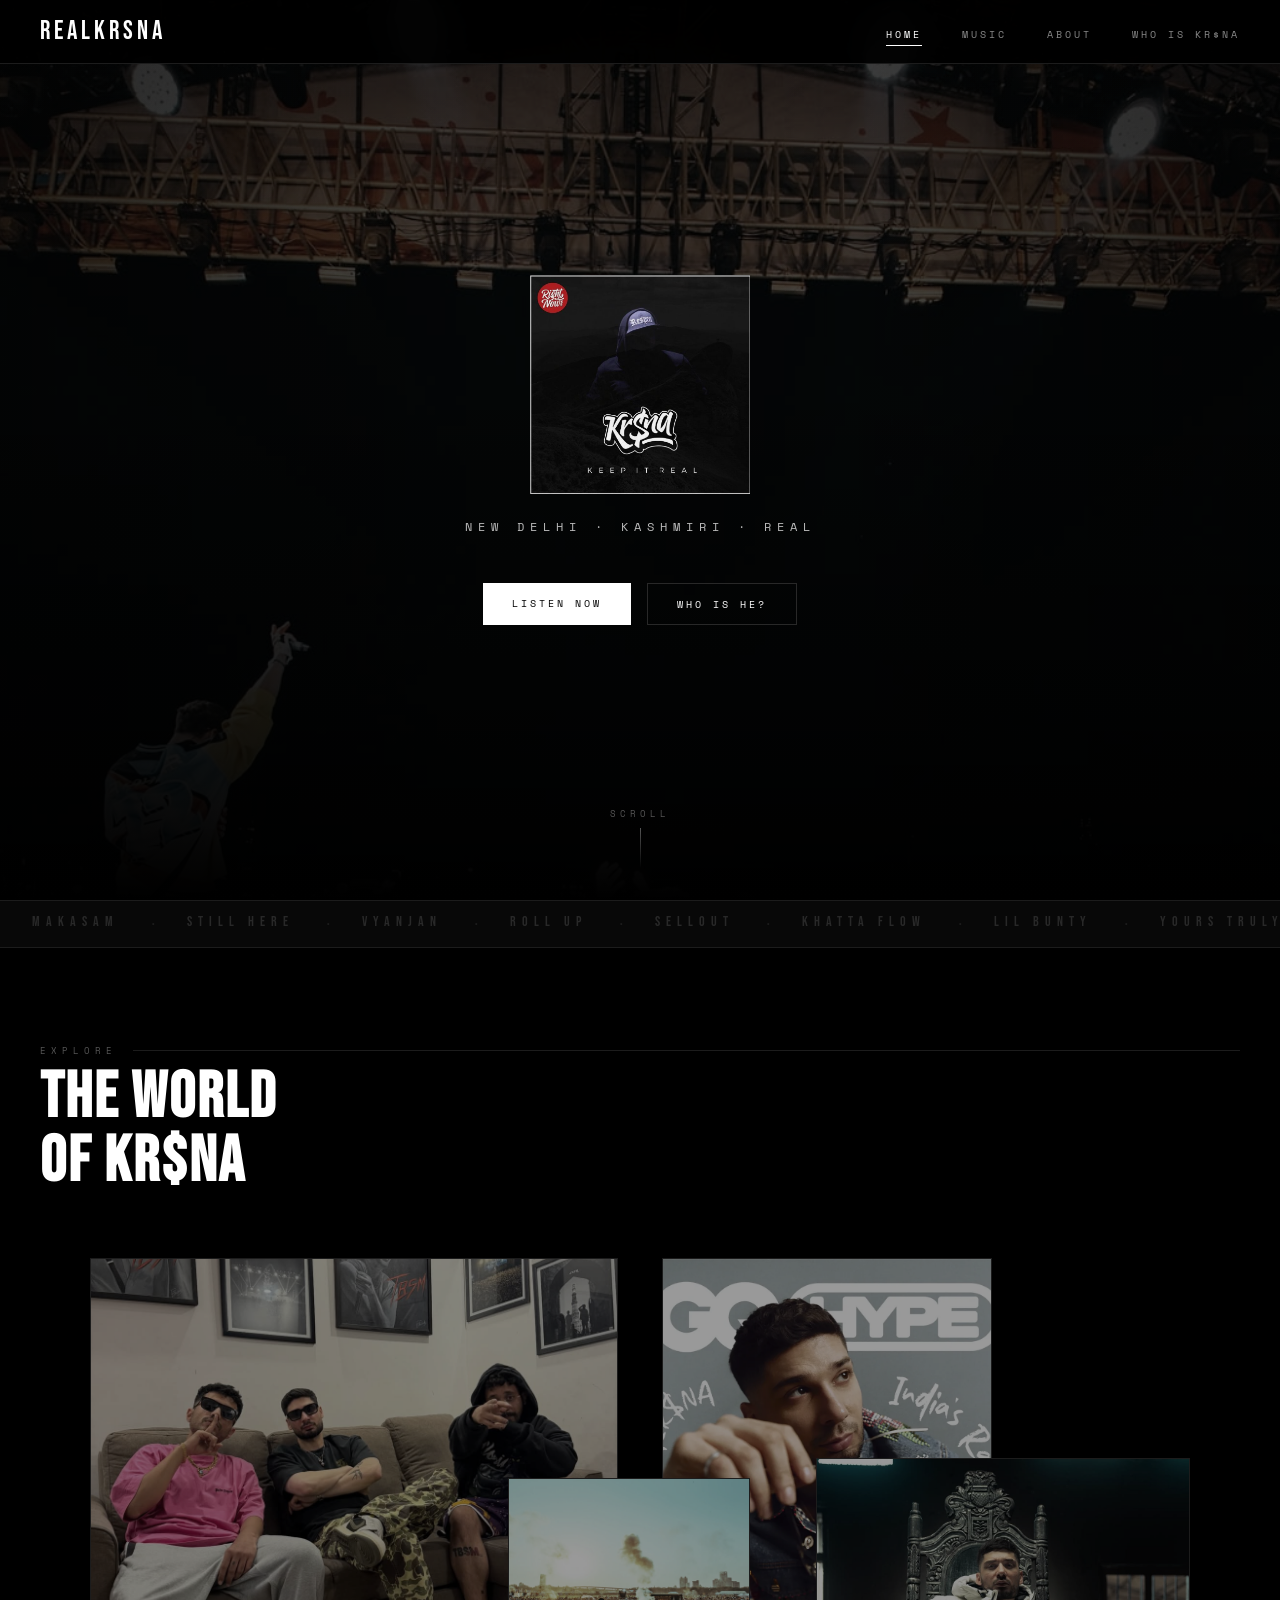
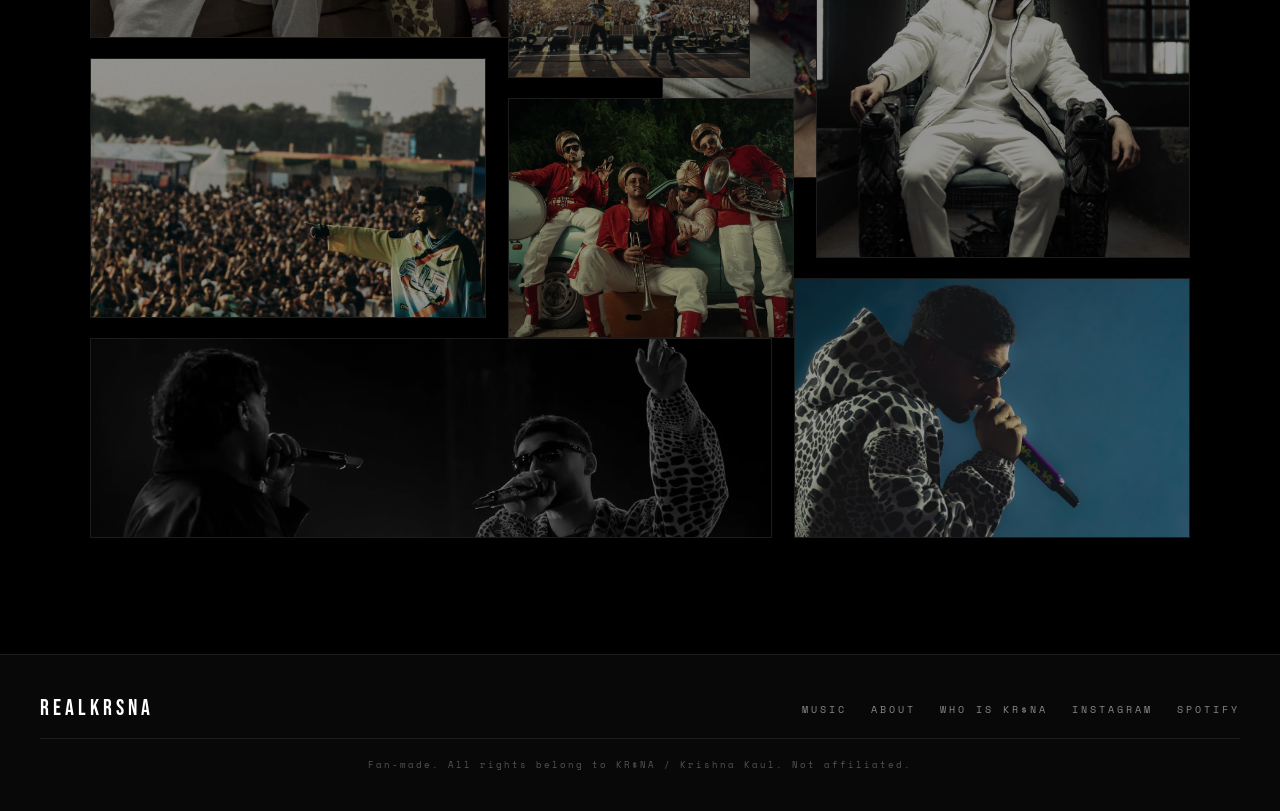
==== index.html @ 41a0c389 "first commit - realkrsna fan site" ====
<!DOCTYPE html>
<html lang="en">
<head>
  <meta charset="UTF-8"/>
  <meta name="viewport" content="width=device-width, initial-scale=1.0"/>
  <title>RealKRSNA - Home</title>
  <link rel="stylesheet" href="css/style.css">
  <style>
    /* ── HERO ── */
    .hero {
      position: relative;
      height: 100vh;
      display: flex;
      flex-direction: column;
      align-items: center;
      justify-content: center;
      overflow: hidden;
    }

    /* Background image */
    .hero-bg {
      position: absolute; inset: 0;
      background-image: url('../images/hero-bg.jpg');
      /* REPLACE: put your KR$NA image as hero-bg.jpg in /images/ */
      background-size: cover;
      background-position: center top;
      filter: brightness(0.3) grayscale(0.4);
      transform: scale(1.05);
      transition: transform 8s ease;
    }
    .hero:hover .hero-bg { transform: scale(1.0); }

    /* Dark vignette over image */
    .hero-vignette {
      position: absolute; inset: 0;
      background:
        linear-gradient(to bottom, rgba(0,0,0,0.2) 0%, rgba(0,0,0,0.0) 40%, rgba(0,0,0,0.6) 80%, rgba(0,0,0,1) 100%),
        linear-gradient(to right, rgba(0,0,0,0.4) 0%, transparent 40%, transparent 60%, rgba(0,0,0,0.4) 100%);
    }

    .hero-content {
      position: relative; z-index: 2;
      text-align: center;
      display: flex; flex-direction: column;
      align-items: center;
    }

    /* Logo image - replace with your actual KR$NA logo */
    .hero-logo-img {
      width: clamp(120px, 20vw, 220px);
      margin-bottom: 1.5rem;
      /* If your logo is WHITE / light coloured on transparent - keep as is, no filter needed */
      /* If your logo is BLACK / dark coloured on transparent - uncomment the line below: */
      /* filter: invert(1); */
      opacity: 0.95;
    }

    /* Fallback text logo if no image yet */
    .hero-logo-text {
      font-family: 'Bebas Neue', sans-serif;
      font-size: clamp(5rem, 14vw, 12rem);
      letter-spacing: -2px;
      line-height: 0.9;
      color: var(--white);
      margin-bottom: 0.5rem;
    }

    .hero-tagline {
      font-family: 'Space Mono', monospace;
      font-size: clamp(0.6rem, 1.5vw, 0.75rem);
      letter-spacing: 6px;
      text-transform: uppercase;
      color: var(--gray3);
      margin-bottom: 3rem;
    }

    .hero-cta {
      display: flex; gap: 1rem; flex-wrap: wrap; justify-content: center;
    }

    /* Scroll hint */
    .scroll-hint {
      position: absolute; bottom: 2rem; left: 50%; transform: translateX(-50%);
      z-index: 2;
      font-family: 'Space Mono', monospace;
      font-size: 0.55rem;
      letter-spacing: 4px;
      text-transform: uppercase;
      color: var(--gray);
      display: flex; flex-direction: column; align-items: center; gap: 0.5rem;
      animation: bounce 2s ease infinite;
    }
    .scroll-hint::after {
      content: '';
      width: 1px; height: 40px;
      background: linear-gradient(to bottom, var(--gray), transparent);
    }
    @keyframes bounce {
      0%, 100% { transform: translateX(-50%) translateY(0); }
      50% { transform: translateX(-50%) translateY(6px); }
    }

    /* ── COLLAGE SECTION ── */
    .collage-section {
      padding: 6rem 2.5rem;
      background: var(--black);
    }

    /* Overlapping collage grid */
    .collage-grid {
      position: relative;
      /* Total canvas height - adjust if needed */
      height: 900px;
      max-width: 1100px;
      margin: 0 auto;
    }

    .collage-card {
      position: absolute;
      overflow: hidden;
      cursor: pointer;
      background: var(--card);
      border: 1px solid var(--border);
      transition: z-index 0s, transform 0.4s ease, border-color 0.3s;
      text-decoration: none;
      display: block;
    }
    .collage-card:hover {
      border-color: var(--b2);
      z-index: 10 !important;
    }
    .collage-card:hover .card-img { filter: brightness(0.4) grayscale(0.2); }
    .collage-card:hover .card-body { opacity: 1; transform: translateY(0); }

    .card-img {
      width: 100%; height: 100%;
      object-fit: cover;
      display: block;
      filter: brightness(0.6) grayscale(0.3);
      transition: filter 0.4s;
    }
    /* Placeholder when no image yet */
    .card-img-placeholder {
      width: 100%; height: 100%;
      background: var(--deep);
      display: flex; align-items: center; justify-content: center;
      font-family: 'Bebas Neue', sans-serif;
      font-size: 2rem;
      color: var(--border);
      letter-spacing: 3px;
    }

    .card-body {
      position: absolute; inset: 0;
      display: flex; flex-direction: column;
      justify-content: flex-end;
      padding: 1.5rem;
      background: linear-gradient(to top, rgba(0,0,0,0.9) 0%, rgba(0,0,0,0.3) 50%, transparent 100%);
      opacity: 0;
      transform: translateY(6px);
      transition: opacity 0.3s, transform 0.3s;
    }

    .card-label {
      font-family: 'Space Mono', monospace;
      font-size: 0.55rem;
      letter-spacing: 4px;
      text-transform: uppercase;
      color: var(--gray2);
      margin-bottom: 0.3rem;
    }
    .card-title {
      font-family: 'Bebas Neue', sans-serif;
      font-size: 1.6rem;
      letter-spacing: 2px;
      color: var(--white);
      line-height: 1;
    }
    .card-arrow {
      margin-top: 0.6rem;
      font-family: 'Space Mono', monospace;
      font-size: 0.6rem;
      letter-spacing: 3px;
      color: var(--gray3);
    }

    /* ── CARD POSITIONS & SIZES ── */
    /* Each card has different size + position for collage feel */
    /* Feel free to tweak these coordinates once your images are in */

    .card-1 {
      /* Large - top left landscape */
      left: 0; top: 0;
      width: 48%; height: 380px;
      z-index: 3;
    }
    .card-2 {
      /* Tall portrait - top right */
      left: 52%; top: 0;
      width: 30%; height: 520px;
      z-index: 2;
    }
    .card-3 {
      /* Small square - overlapping card 1 and 2 */
      left: 38%; top: 220px;
      width: 22%; height: 200px;
      z-index: 5;
    }
    .card-4 {
      /* Wide - mid left */
      left: 0; top: 400px;
      width: 36%; height: 260px;
      z-index: 2;
    }
    .card-5 {
      /* Medium - mid center */
      left: 38%; top: 440px;
      width: 26%; height: 240px;
      z-index: 4;
    }
    .card-6 {
      /* Tall - far right */
      left: 66%; top: 200px;
      width: 34%; height: 400px;
      z-index: 2;
    }
    .card-7 {
      /* Wide - bottom spanning */
      left: 0; top: 680px;
      width: 62%; height: 200px;
      z-index: 3;
    }
    .card-8 {
      /* Small square - bottom right */
      left: 64%; top: 620px;
      width: 36%; height: 260px;
      z-index: 2;
    }

    @media (max-width: 900px) {
      .collage-grid {
        height: auto;
        display: grid;
        grid-template-columns: 1fr 1fr;
        gap: 0.6rem;
      }
      .collage-card {
        position: static;
        width: 100% !important;
        height: 200px !important;
        z-index: 1 !important;
      }
      .card-1 { grid-column: span 2; height: 280px !important; }
      .card-body { opacity: 1; transform: translateY(0); }
    }

    @media (max-width: 480px) {
      .collage-grid { grid-template-columns: 1fr; }
      .card-1 { grid-column: span 1; }
      .collage-section { padding: 4rem 1rem; }
    }
  </style>
</head>
<body>

<!-- NAV -->
<nav class="nav">
  <a class="nav-logo" href="index.html">RealKRSNA</a>
  <ul class="nav-links">
    <li><a href="index.html" class="active">Home</a></li>
    <li><a href="pages/music.html">Music</a></li>
    <li><a href="pages/about.html">About</a></li>
    <li><a href="pages/who-is-krsna.html">Who is KR$NA</a></li>
  </ul>
</nav>

<!-- HERO -->
<div class="hero">
  <!-- REPLACE: add your KR$NA background photo as /images/hero-bg.jpg -->
  <div class="hero-bg"></div>
  <div class="hero-vignette"></div>

  <div class="hero-content">
    <!-- OPTION A: Use logo image - put your logo at /images/logo.png -->
    <img class="hero-logo-img" src="images/logo.png"
      onerror="this.style.display='none'; document.getElementById('fallback-logo').style.display='block';"
      alt="KR$NA Logo">

    <!-- OPTION B: Fallback text logo (shows if logo.png missing) -->
    <div class="hero-logo-text" id="fallback-logo" style="display:none;">KR$NA</div>

    <p class="hero-tagline">New Delhi · Kashmiri · Real</p>

    <div class="hero-cta">
      <a href="pages/music.html" class="btn btn-white">Listen Now</a>
      <a href="pages/who-is-krsna.html" class="btn btn-outline">Who is he?</a>
    </div>
  </div>

  <div class="scroll-hint">Scroll</div>
</div>

<!-- MARQUEE -->
<div class="marquee">
  <div class="marquee-track">
    <span class="marquee-item">MAKASAM</span><span class="marquee-sep">·</span>
    <span class="marquee-item">STILL HERE</span><span class="marquee-sep">·</span>
    <span class="marquee-item">VYANJAN</span><span class="marquee-sep">·</span>
    <span class="marquee-item">ROLL UP</span><span class="marquee-sep">·</span>
    <span class="marquee-item">SELLOUT</span><span class="marquee-sep">·</span>
    <span class="marquee-item">KHATTA FLOW</span><span class="marquee-sep">·</span>
    <span class="marquee-item">LIL BUNTY</span><span class="marquee-sep">·</span>
    <span class="marquee-item">YOURS TRULY</span><span class="marquee-sep">·</span>
    <span class="marquee-item">MAHARANI</span><span class="marquee-sep">·</span>
    <span class="marquee-item">KNOCK KNOCK</span><span class="marquee-sep">·</span>
    <!-- duplicate -->
    <span class="marquee-item">MAKASAM</span><span class="marquee-sep">·</span>
    <span class="marquee-item">STILL HERE</span><span class="marquee-sep">·</span>
    <span class="marquee-item">VYANJAN</span><span class="marquee-sep">·</span>
    <span class="marquee-item">ROLL UP</span><span class="marquee-sep">·</span>
    <span class="marquee-item">SELLOUT</span><span class="marquee-sep">·</span>
    <span class="marquee-item">KHATTA FLOW</span><span class="marquee-sep">·</span>
    <span class="marquee-item">LIL BUNTY</span><span class="marquee-sep">·</span>
    <span class="marquee-item">YOURS TRULY</span><span class="marquee-sep">·</span>
    <span class="marquee-item">MAHARANI</span><span class="marquee-sep">·</span>
    <span class="marquee-item">KNOCK KNOCK</span><span class="marquee-sep">·</span>
  </div>
</div>

<!-- COLLAGE SECTION -->
<section class="collage-section">
  <div class="sec-label fade-up">Explore</div>
  <h2 class="sec-title fade-up" style="margin-bottom:4rem;">The World<br>of KR$NA</h2>

  <div class="collage-grid fade-up">

    <!-- Card 1 - Music (large) -->
    <a class="collage-card card-1" href="pages/music.html">
      <img class="card-img" src="images/card1.jpg"
        onerror="this.style.display='none'; this.nextElementSibling.style.display='flex';"
        alt="Music">
      <div class="card-img-placeholder" style="display:none;">MUSIC</div>
      <div class="card-body">
        <div class="card-label">Section 01</div>
        <div class="card-title">Music</div>
        <div class="card-arrow">Underrated Tracks →</div>
      </div>
    </a>

    <!-- Card 2 - Who is KR$NA (tall) -->
    <a class="collage-card card-2" href="pages/who-is-krsna.html">
      <img class="card-img" src="images/card2.jpg"
        onerror="this.style.display='none'; this.nextElementSibling.style.display='flex';"
        alt="Who is KR$NA">
      <div class="card-img-placeholder" style="display:none;">KR$NA</div>
      <div class="card-body">
        <div class="card-label">Section 02</div>
        <div class="card-title">Who is KR$NA</div>
        <div class="card-arrow">The Journey →</div>
      </div>
    </a>

    <!-- Card 3 - About (small, overlapping) -->
    <a class="collage-card card-3" href="pages/about.html">
      <img class="card-img" src="images/card3.jpg"
        onerror="this.style.display='none'; this.nextElementSibling.style.display='flex';"
        alt="About">
      <div class="card-img-placeholder" style="display:none;">ABOUT</div>
      <div class="card-body">
        <div class="card-label">Section 03</div>
        <div class="card-title">About</div>
        <div class="card-arrow">This Site →</div>
      </div>
    </a>

    <!-- Card 4 - The Beef -->
    <a class="collage-card card-4" href="pages/who-is-krsna.html#beef">
      <img class="card-img" src="images/card4.jpg"
        onerror="this.style.display='none'; this.nextElementSibling.style.display='flex';"
        alt="The Beef">
      <div class="card-img-placeholder" style="display:none;">BEEF</div>
      <div class="card-body">
        <div class="card-label">Chapter</div>
        <div class="card-title">The Beef</div>
        <div class="card-arrow">Makasam Era →</div>
      </div>
    </a>

    <!-- Card 5 - Community -->
    <a class="collage-card card-5" href="pages/about.html#community">
      <img class="card-img" src="images/card5.jpg"
        onerror="this.style.display='none'; this.nextElementSibling.style.display='flex';"
        alt="Community">
      <div class="card-img-placeholder" style="display:none;">COMMUNITY</div>
      <div class="card-body">
        <div class="card-label">Join</div>
        <div class="card-title">Community</div>
        <div class="card-arrow">Fan Fam →</div>
      </div>
    </a>

    <!-- Card 6 - Discography -->
    <a class="collage-card card-6" href="pages/music.html#discography">
      <img class="card-img" src="images/card6.jpg"
        onerror="this.style.display='none'; this.nextElementSibling.style.display='flex';"
        alt="Discography">
      <div class="card-img-placeholder" style="display:none;">DISCOS</div>
      <div class="card-body">
        <div class="card-label">Albums</div>
        <div class="card-title">Discography</div>
        <div class="card-arrow">View All →</div>
      </div>
    </a>

    <!-- Card 7 - The Timeline -->
    <a class="collage-card card-7" href="pages/who-is-krsna.html#timeline">
      <img class="card-img" src="images/card7.jpg"
        onerror="this.style.display='none'; this.nextElementSibling.style.display='flex';"
        alt="Timeline">
      <div class="card-img-placeholder" style="display:none;">TIMELINE</div>
      <div class="card-body">
        <div class="card-label">2006 → Now</div>
        <div class="card-title">The Timeline</div>
        <div class="card-arrow">20 Years →</div>
      </div>
    </a>

    <!-- Card 8 - Listen Now -->
    <a class="collage-card card-8" href="pages/music.html">
      <img class="card-img" src="images/card8.jpg"
        onerror="this.style.display='none'; this.nextElementSibling.style.display='flex';"
        alt="Listen">
      <div class="card-img-placeholder" style="display:none;">LISTEN</div>
      <div class="card-body">
        <div class="card-label">Player</div>
        <div class="card-title">Listen Now</div>
        <div class="card-arrow">Play Tracks →</div>
      </div>
    </a>

  </div>
</section>

<!-- FOOTER -->
<footer class="footer">
  <div class="footer-logo">RealKRSNA</div>
  <div class="footer-links">
    <a href="pages/music.html">Music</a>
    <a href="pages/about.html">About</a>
    <a href="pages/who-is-krsna.html">Who is KR$NA</a>
    <a href="https://www.instagram.com/realkrsna" target="_blank">Instagram</a>
    <a href="https://open.spotify.com/artist/5NoLFq1PsMnIhAbobREzHm" target="_blank">Spotify</a>
  </div>
  <div class="footer-note">Fan-made. All rights belong to KR$NA / Krishna Kaul. Not affiliated.</div>
</footer>

<script src="js/main.js"></script>
</body>
</html>
---- css/style.css ----
/* ── RealKRSNA - Global Styles ── */
@import url('https://fonts.googleapis.com/css2?family=Bebas+Neue&family=Inter:wght@300;400;500&family=Space+Mono:wght@400;700&display=swap');

*, *::before, *::after { box-sizing: border-box; margin: 0; padding: 0; }

:root {
  --black:   #000000;
  --off:     #080808;
  --deep:    #0d0d0d;
  --card:    #111111;
  --border:  #1c1c1c;
  --b2:      #282828;
  --white:   #ffffff;
  --offwhite:#e8e6e1;
  --gray:    #555555;
  --gray2:   #888888;
  --gray3:   #bbbbbb;
  --accent:  #ffffff;
}

html { scroll-behavior: smooth; font-size: 16px; }

body {
  background: var(--black);
  color: var(--offwhite);
  font-family: 'Inter', sans-serif;
  font-weight: 400;
  overflow-x: hidden;
  -webkit-font-smoothing: antialiased;
}

/* SCROLLBAR */
::-webkit-scrollbar { width: 2px; }
::-webkit-scrollbar-track { background: var(--black); }
::-webkit-scrollbar-thumb { background: var(--b2); }

/* SELECTION */
::selection { background: var(--white); color: var(--black); }

/* ── NAV ── */
.nav {
  position: fixed; top: 0; left: 0; right: 0; z-index: 900;
  display: flex; align-items: center; justify-content: space-between;
  padding: 0 2.5rem;
  height: 64px;
  background: rgba(0,0,0,0.92);
  border-bottom: 1px solid var(--border);
  backdrop-filter: blur(20px);
  -webkit-backdrop-filter: blur(20px);
}

.nav-logo {
  font-family: 'Bebas Neue', sans-serif;
  font-size: 1.6rem;
  letter-spacing: 4px;
  color: var(--white);
  text-decoration: none;
  user-select: none;
}

.nav-links {
  display: flex;
  list-style: none;
  gap: 2.5rem;
  align-items: center;
}

.nav-links a {
  font-family: 'Space Mono', monospace;
  font-size: 0.65rem;
  letter-spacing: 3px;
  text-transform: uppercase;
  text-decoration: none;
  color: var(--gray2);
  transition: color 0.2s;
  position: relative;
}

.nav-links a::after {
  content: '';
  position: absolute;
  bottom: -4px; left: 0; right: 100%;
  height: 1px;
  background: var(--white);
  transition: right 0.25s ease;
}

.nav-links a:hover { color: var(--white); }
.nav-links a:hover::after { right: 0; }
.nav-links a.active { color: var(--white); }
.nav-links a.active::after { right: 0; }

/* ── BUTTONS ── */
.btn {
  font-family: 'Space Mono', monospace;
  font-size: 0.65rem;
  letter-spacing: 3px;
  text-transform: uppercase;
  text-decoration: none;
  padding: 0.75rem 1.8rem;
  display: inline-block;
  cursor: pointer;
  border: none;
  transition: all 0.2s;
}

.btn-white {
  background: var(--white);
  color: var(--black);
}
.btn-white:hover {
  background: var(--offwhite);
}

.btn-outline {
  background: transparent;
  color: var(--white);
  border: 1px solid var(--b2);
}
.btn-outline:hover {
  border-color: var(--white);
}

/* ── SECTION LABEL ── */
.sec-label {
  font-family: 'Space Mono', monospace;
  font-size: 0.58rem;
  letter-spacing: 5px;
  text-transform: uppercase;
  color: var(--gray);
  display: flex;
  align-items: center;
  gap: 1rem;
  margin-bottom: 0.6rem;
}
.sec-label::after {
  content: '';
  flex: 1;
  height: 1px;
  background: var(--border);
}

/* ── SECTION TITLE ── */
.sec-title {
  font-family: 'Bebas Neue', sans-serif;
  font-size: clamp(2.5rem, 5vw, 4.5rem);
  letter-spacing: 2px;
  line-height: 1;
  color: var(--white);
  margin-bottom: 3rem;
}

/* ── PAGE WRAPPER ── */
.page-wrap {
  padding-top: 64px;
  min-height: 100vh;
}

/* ── FOOTER ── */
.footer {
  padding: 2.5rem;
  border-top: 1px solid var(--border);
  background: var(--off);
  display: flex;
  flex-wrap: wrap;
  gap: 1rem;
  justify-content: space-between;
  align-items: center;
}
.footer-logo {
  font-family: 'Bebas Neue', sans-serif;
  font-size: 1.4rem;
  letter-spacing: 4px;
  color: var(--white);
}
.footer-links {
  display: flex;
  gap: 1.5rem;
}
.footer-links a {
  font-family: 'Space Mono', monospace;
  font-size: 0.6rem;
  letter-spacing: 3px;
  text-transform: uppercase;
  color: var(--gray2);
  text-decoration: none;
  transition: color 0.2s;
}
.footer-links a:hover { color: var(--white); }
.footer-note {
  width: 100%;
  text-align: center;
  font-size: 0.55rem;
  letter-spacing: 2px;
  color: var(--gray);
  padding-top: 1.2rem;
  border-top: 1px solid var(--border);
  font-family: 'Space Mono', monospace;
}

/* ── FADE UP ── */
.fade-up {
  opacity: 0;
  transform: translateY(24px);
  transition: opacity 0.7s ease, transform 0.7s ease;
}
.fade-up.visible {
  opacity: 1;
  transform: translateY(0);
}

/* ── MARQUEE ── */
.marquee {
  overflow: hidden;
  border-top: 1px solid var(--border);
  border-bottom: 1px solid var(--border);
  padding: 0.8rem 0;
  background: var(--off);
}
.marquee-track {
  display: flex;
  width: max-content;
  animation: ticker 30s linear infinite;
}
.marquee-track.rev { animation-direction: reverse; }
.marquee-item {
  font-family: 'Bebas Neue', sans-serif;
  font-size: 0.85rem;
  letter-spacing: 6px;
  color: var(--b2);
  padding: 0 2rem;
  flex-shrink: 0;
}
.marquee-sep { color: var(--border); }
@keyframes ticker { from { transform: translateX(0); } to { transform: translateX(-50%); } }

/* ── RESPONSIVE ── */
@media (max-width: 768px) {
  .nav { padding: 0 1.2rem; }
  .nav-links { gap: 1.2rem; }
  .nav-links li:nth-child(n+3) { display: none; }
  .footer { padding: 2rem 1.2rem; }
}
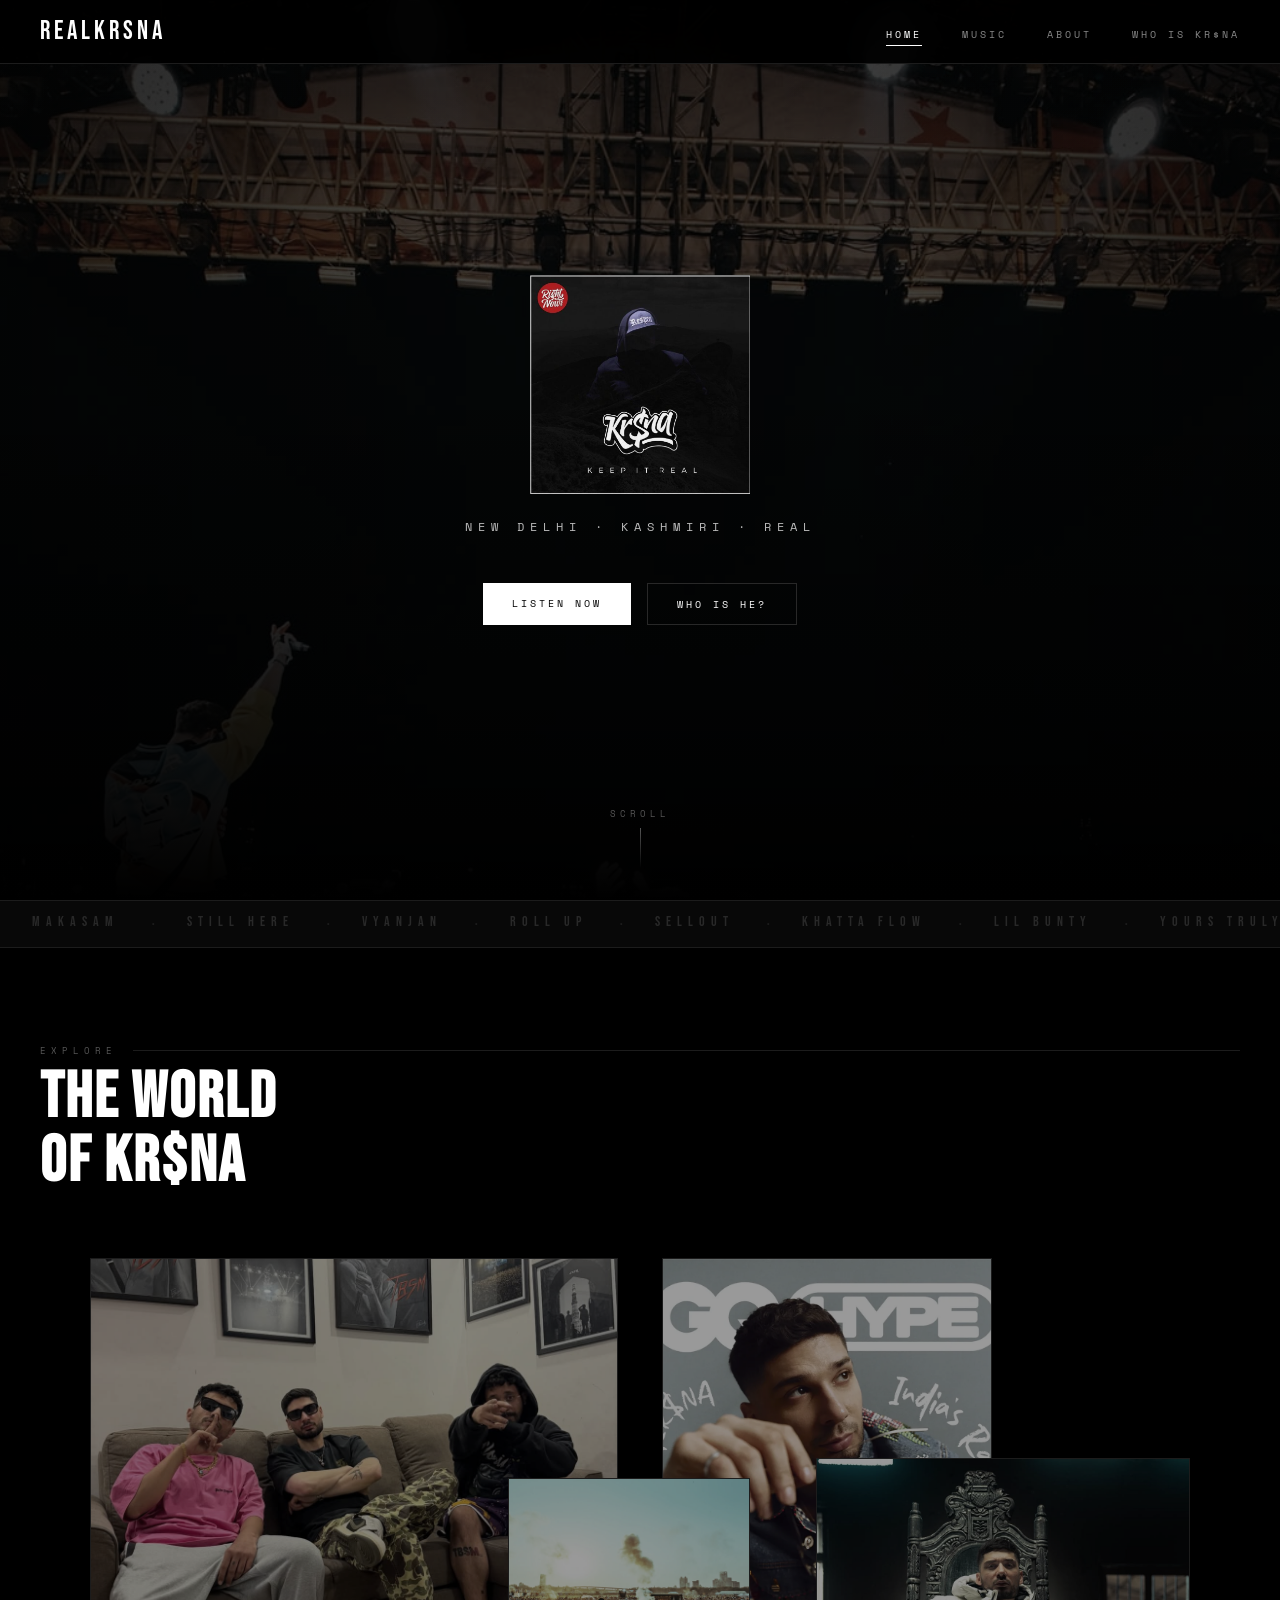
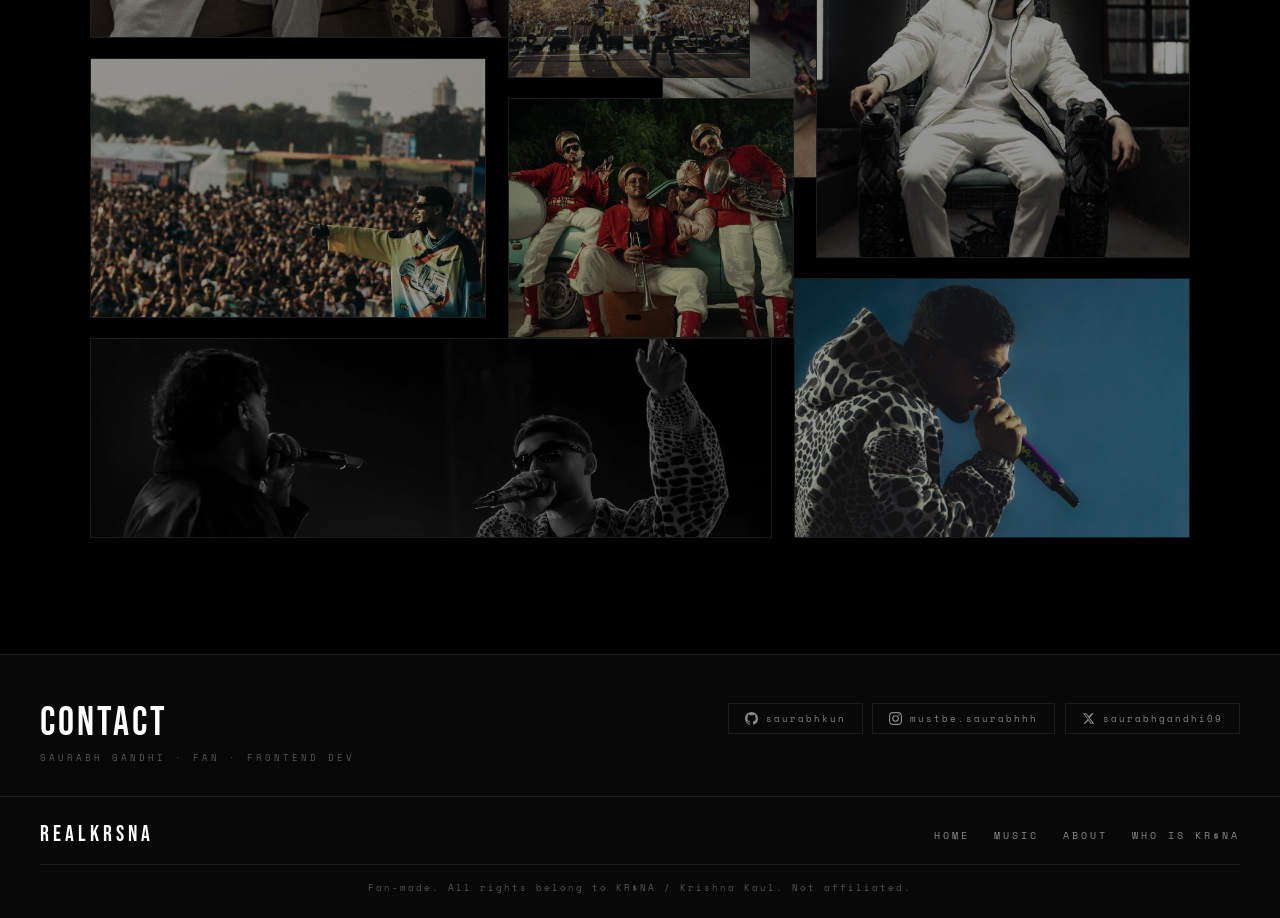
==== commit 4fa9b612: "add contact section to all footers" ====
--- a/index.html
+++ b/index.html
@@ -443,15 +443,36 @@
 
 <!-- FOOTER -->
 <footer class="footer">
-  <div class="footer-logo">RealKRSNA</div>
-  <div class="footer-links">
-    <a href="pages/music.html">Music</a>
-    <a href="pages/about.html">About</a>
-    <a href="pages/who-is-krsna.html">Who is KR$NA</a>
-    <a href="https://www.instagram.com/realkrsna" target="_blank">Instagram</a>
-    <a href="https://open.spotify.com/artist/5NoLFq1PsMnIhAbobREzHm" target="_blank">Spotify</a>
+  <div class="footer-contact">
+    <div class="footer-contact-left">
+      <div class="contact-heading">Contact</div>
+      <div class="contact-sub">Saurabh Gandhi · Fan · Frontend Dev</div>
+    </div>
+    <div class="footer-socials">
+      <a href="https://github.com/saurabhkun" target="_blank" class="footer-social-link">
+        <svg width="13" height="13" viewBox="0 0 24 24" fill="currentColor"><path d="M12 0C5.37 0 0 5.37 0 12c0 5.31 3.435 9.795 8.205 11.385.6.105.825-.255.825-.57 0-.285-.015-1.23-.015-2.235-3.015.555-3.795-.735-4.035-1.41-.135-.345-.72-1.41-1.23-1.695-.42-.225-1.02-.78-.015-.795.945-.015 1.62.87 1.845 1.23 1.08 1.815 2.805 1.305 3.495.99.105-.78.42-1.305.765-1.605-2.67-.3-5.46-1.335-5.46-5.925 0-1.305.465-2.385 1.23-3.225-.12-.3-.54-1.53.12-3.18 0 0 1.005-.315 3.3 1.23.96-.27 1.98-.405 3-.405s2.04.135 3 .405c2.295-1.56 3.3-1.23 3.3-1.23.66 1.65.24 2.88.12 3.18.765.84 1.23 1.905 1.23 3.225 0 4.605-2.805 5.625-5.475 5.925.435.375.81 1.095.81 2.22 0 1.605-.015 2.895-.015 3.3 0 .315.225.69.825.57A12.02 12.02 0 0 0 24 12c0-6.63-5.37-12-12-12z"/></svg>
+        saurabhkun
+      </a>
+      <a href="https://www.instagram.com/mustbe.saurabhhh" target="_blank" class="footer-social-link">
+        <svg width="13" height="13" viewBox="0 0 24 24" fill="currentColor"><path d="M12 2.163c3.204 0 3.584.012 4.85.07 3.252.148 4.771 1.691 4.919 4.919.058 1.265.069 1.645.069 4.849 0 3.205-.012 3.584-.069 4.849-.149 3.225-1.664 4.771-4.919 4.919-1.266.058-1.644.07-4.85.07-3.204 0-3.584-.012-4.849-.07-3.26-.149-4.771-1.699-4.919-4.92-.058-1.265-.07-1.644-.07-4.849 0-3.204.013-3.583.07-4.849.149-3.227 1.664-4.771 4.919-4.919 1.266-.057 1.645-.069 4.849-.069zM12 0C8.741 0 8.333.014 7.053.072 2.695.272.273 2.69.073 7.052.014 8.333 0 8.741 0 12c0 3.259.014 3.668.072 4.948.2 4.358 2.618 6.78 6.98 6.98C8.333 23.986 8.741 24 12 24c3.259 0 3.668-.014 4.948-.072 4.354-.2 6.782-2.618 6.979-6.98.059-1.28.073-1.689.073-4.948 0-3.259-.014-3.667-.072-4.947-.196-4.354-2.617-6.78-6.979-6.98C15.668.014 15.259 0 12 0zm0 5.838a6.162 6.162 0 1 0 0 12.324 6.162 6.162 0 0 0 0-12.324zM12 16a4 4 0 1 1 0-8 4 4 0 0 1 0 8zm6.406-11.845a1.44 1.44 0 1 0 0 2.881 1.44 1.44 0 0 0 0-2.881z"/></svg>
+        mustbe.saurabhhh
+      </a>
+      <a href="https://twitter.com/saurabhgandhi09" target="_blank" class="footer-social-link">
+        <svg width="13" height="13" viewBox="0 0 24 24" fill="currentColor"><path d="M18.244 2.25h3.308l-7.227 8.26 8.502 11.24H16.17l-4.714-6.231-5.401 6.231H2.746l7.73-8.835L1.254 2.25H8.08l4.253 5.622zm-1.161 17.52h1.833L7.084 4.126H5.117z"/></svg>
+        saurabhgandhi09
+      </a>
+    </div>
   </div>
-  <div class="footer-note">Fan-made. All rights belong to KR$NA / Krishna Kaul. Not affiliated.</div>
+  <div class="footer-bottom">
+    <div class="footer-logo">RealKRSNA</div>
+    <div class="footer-links">
+      <a href="index.html">Home</a>
+      <a href="pages/music.html">Music</a>
+      <a href="pages/about.html">About</a>
+      <a href="pages/who-is-krsna.html">Who is KR$NA</a>
+    </div>
+    <div class="footer-note">Fan-made. All rights belong to KR$NA / Krishna Kaul. Not affiliated.</div>
+  </div>
 </footer>
 
 <script src="js/main.js"></script>
--- a/css/style.css
+++ b/css/style.css
@@ -158,9 +158,64 @@
 
 /* ── FOOTER ── */
 .footer {
-  padding: 2.5rem;
   border-top: 1px solid var(--border);
   background: var(--off);
+}
+
+/* Contact section */
+.footer-contact {
+  padding: 3rem 2.5rem 2rem;
+  display: flex;
+  flex-wrap: wrap;
+  gap: 2rem;
+  justify-content: space-between;
+  align-items: flex-start;
+  border-bottom: 1px solid var(--border);
+}
+.footer-contact-left {}
+.contact-heading {
+  font-family: 'Bebas Neue', sans-serif;
+  font-size: 2.5rem;
+  letter-spacing: 3px;
+  color: var(--white);
+  line-height: 1;
+  margin-bottom: 0.5rem;
+}
+.contact-sub {
+  font-family: 'Space Mono', monospace;
+  font-size: 0.58rem;
+  letter-spacing: 3px;
+  text-transform: uppercase;
+  color: var(--gray);
+}
+.footer-socials {
+  display: flex;
+  gap: 0.6rem;
+  flex-wrap: wrap;
+  align-items: center;
+}
+.footer-social-link {
+  display: inline-flex;
+  align-items: center;
+  gap: 0.5rem;
+  font-family: 'Space Mono', monospace;
+  font-size: 0.58rem;
+  letter-spacing: 2px;
+  color: var(--gray2);
+  text-decoration: none;
+  padding: 0.5rem 1rem;
+  border: 1px solid var(--border);
+  transition: all 0.2s;
+  white-space: nowrap;
+}
+.footer-social-link:hover {
+  border-color: var(--white);
+  color: var(--white);
+}
+
+/* Bottom bar */
+.footer-bottom {
+  padding: 1.5rem 2.5rem;
   display: flex;
   flex-wrap: wrap;
   gap: 1rem;
@@ -193,7 +248,7 @@
   font-size: 0.55rem;
   letter-spacing: 2px;
   color: var(--gray);
-  padding-top: 1.2rem;
+  padding-top: 1rem;
   border-top: 1px solid var(--border);
   font-family: 'Space Mono', monospace;
 }
